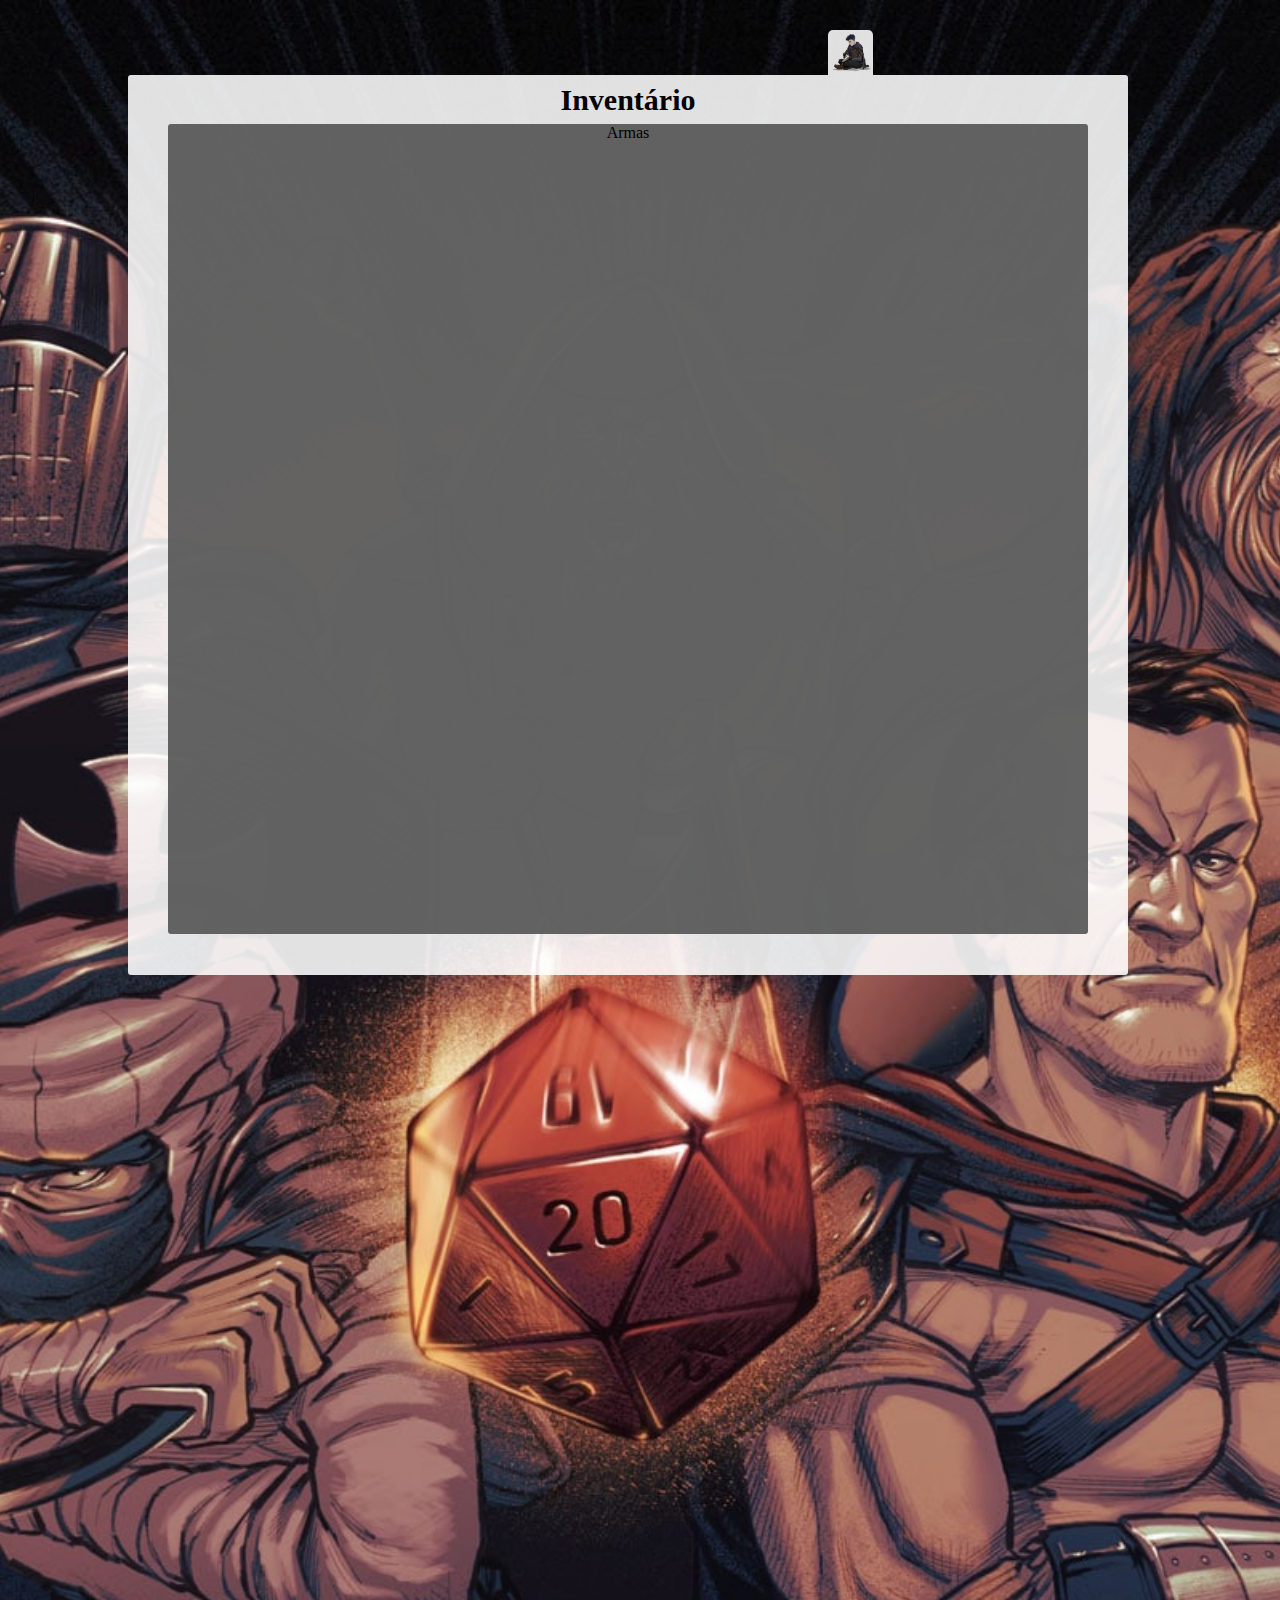
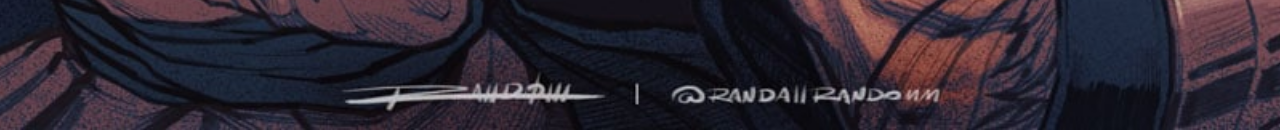
==== Paginas/Invetario.html @ 181f5b5b "Alterções dos caminhos de links que estavam quebrados, adicão de comentarios na página inventario, t" ====
<!DOCTYPE html>
<html> 
<head>
	<title>Invetario</title>
	<meta charset="utf-8">
	<meta name="viewport" content="width=device-width, initial-scale=1.0">
	
<style>
	body{
		margin: 0;
		padding: 0;
		background-image: url("../Assests/Fundo.jpg");
		background-repeat: no-repeat;
		background-size: cover;
		background-position: center center;
		
	}

/*	 */	
	#caixa{
		width: 1000px;
		height: 1700px;
		position: relative;
		left: 10%;
		margin-top: 30px;
	}

/*		Botão de voltar para Ficha*/
	#Voltar{
		width: 45px;
		height: 45px;
		background-color: white;
		opacity: 0.88;
		border-top-left-radius: 5px;
		border-top-right-radius: 5px;
		cursor: pointer;
		position: relative;
		left: 70%;
	}
	#fichaPerson{
		width:40px;
		height: 40px;
		display: block;
		margin: auto;
		position: relative;
		top: 2px;
	}
	#voltarFicha{
		display: none;
		color: rgba(255, 255, 255, 0.632);
		width: 178px;
		height: 26px;
		position: relative;
		left: 53px;
		top: -53px;
		font-size: 20px;
	}
	#Voltar:hover #voltarFicha{
		display: block;
	}



/*		Inventario 	*/
	#inventario{
		max-width: 1000px;
		min-width: 950px;
		height: 900px;
		background-color: rgb(255, 255, 255, 0.88) ;
		border-radius: 3px;
		text-align: center;
	}
	#inventario strong{
		font-size: 30px;
		position: relative;
		top: 8px;
		text-align: center;
	}

	
/*		Area do Inventario*/	
	#AreaInvt{
		width: 920px;
		height: 810px;
		background-color: rgb(83, 83, 83,0.90);
		border-radius: 3px;
		position: relative;
		left: 40px;
		top: 10px;
		margin-top: 5px;
	}
	.slots{
		width: 70px;
		height: 70px;
		background-color: rgb(255, 250, 250);
		border-radius: 4px;
		border: 0.90px solid black;
	}


	
</style>
	</head>

<body>

<div id="caixa">

	
	<div id="Voltar">
		<a href="../index.html" rel="ficha">
			<img src="../Assests/Jorge.jpg" alt="Personagem" id="fichaPerson">
		</a>
			<div id="voltarFicha">
				<h3>Voltar para Ficha</h3>
			</div>

	</div>
	
		<div id="inventario">
				<strong id="teste">Inventário</strong>
			<div id="AreaInvt">
				<span>Armas</span>
			</div>	

		</div>

	</div>
</body>
</html>
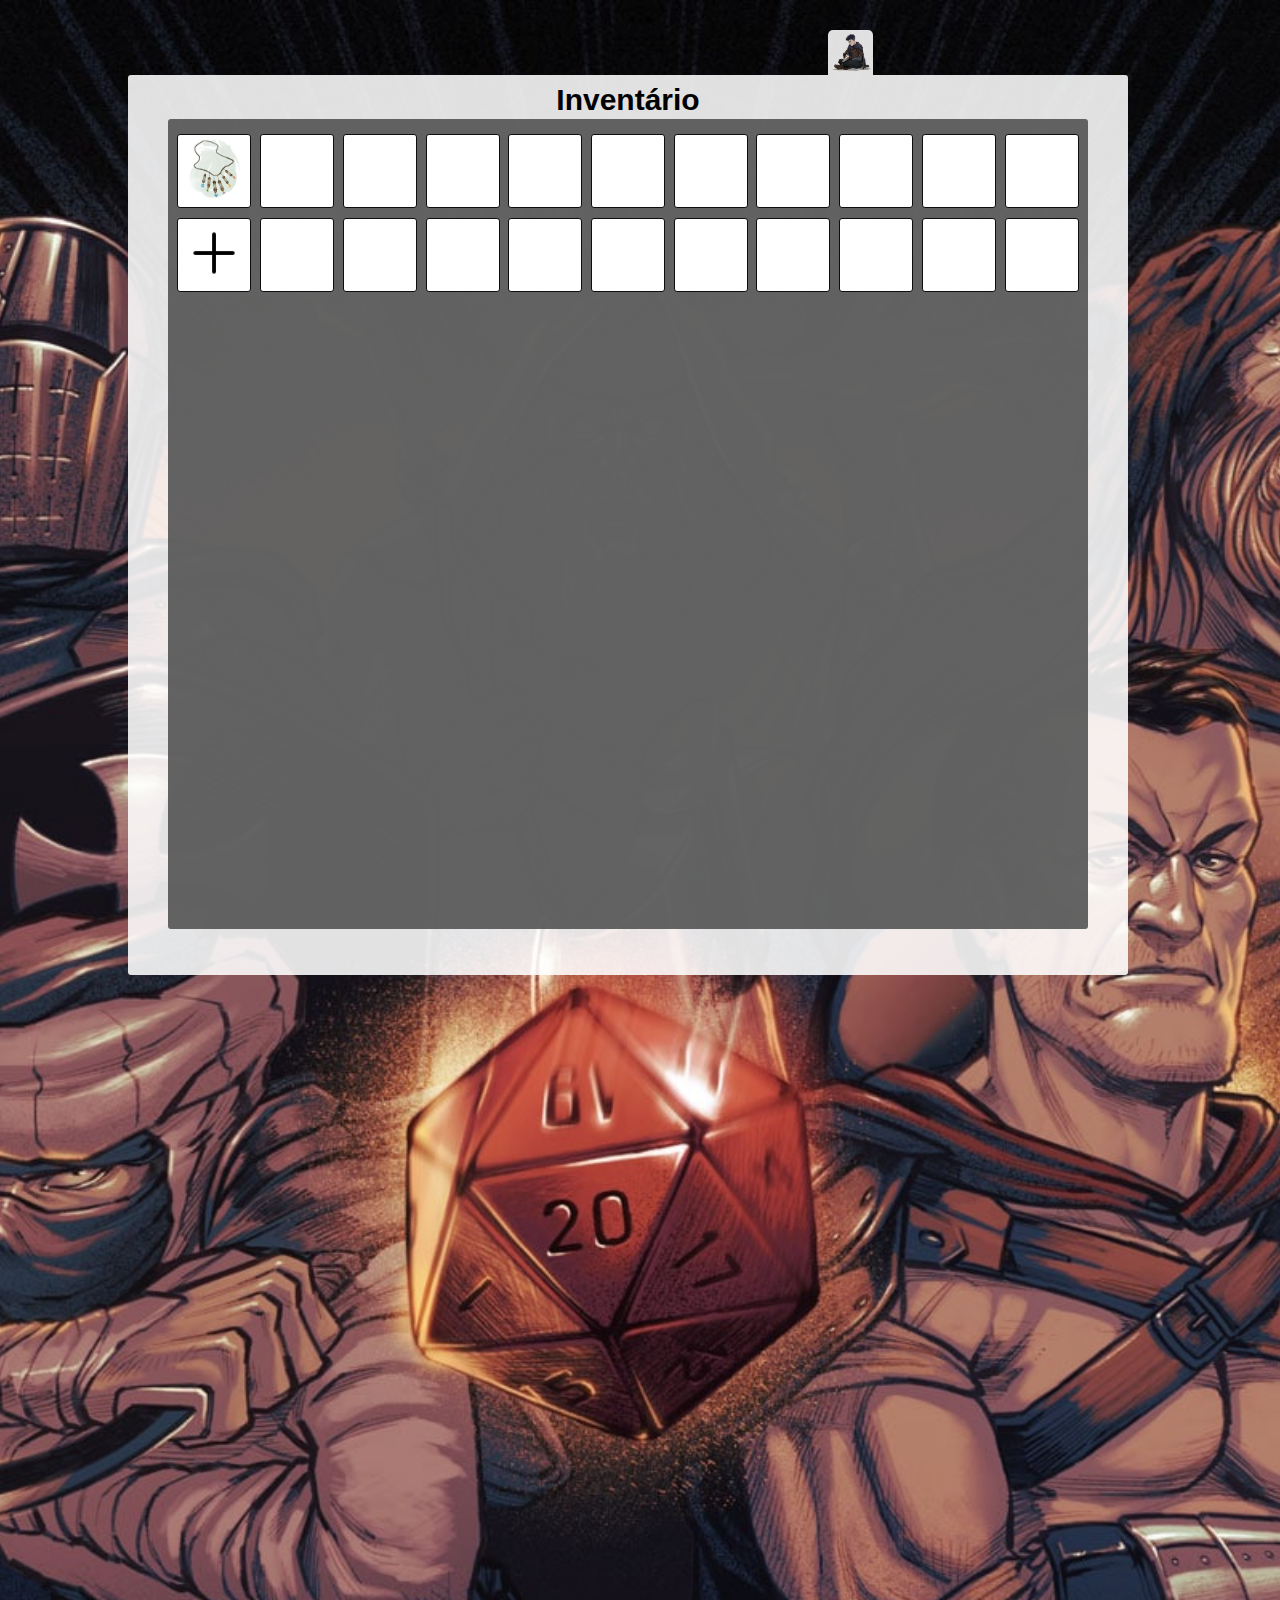
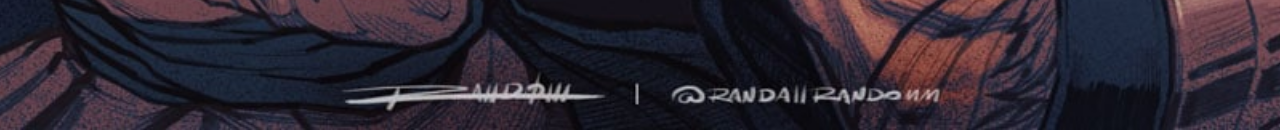
==== commit b24e9078: "Adicão dos arquivos de referênica para subistuição das imagens do personagem e de adição de itens no" ====
--- a/Paginas/Invetario.html
+++ b/Paginas/Invetario.html
@@ -6,6 +6,11 @@
 	<meta name="viewport" content="width=device-width, initial-scale=1.0">
 	
 <style>
+	*{
+		margin: 0;
+		padding: 0;
+		font-family: sans-serif;
+	}
 	body{
 		margin: 0;
 		padding: 0;
@@ -13,7 +18,6 @@
 		background-repeat: no-repeat;
 		background-size: cover;
 		background-position: center center;
-		
 	}
 
 /*	 */	
@@ -23,6 +27,7 @@
 		position: relative;
 		left: 10%;
 		margin-top: 30px;
+	
 	}
 
 /*		Botão de voltar para Ficha*/
@@ -37,7 +42,7 @@
 		position: relative;
 		left: 70%;
 	}
-	#fichaPerson{
+	#fichaPersonImg{
 		width:40px;
 		height: 40px;
 		display: block;
@@ -45,17 +50,17 @@
 		position: relative;
 		top: 2px;
 	}
-	#voltarFicha{
+	#voltarFichaTxt{
 		display: none;
 		color: rgba(255, 255, 255, 0.632);
-		width: 178px;
+		width: 200px;
 		height: 26px;
 		position: relative;
 		left: 53px;
-		top: -53px;
+		top: -30px;
 		font-size: 20px;
 	}
-	#Voltar:hover #voltarFicha{
+	#Voltar:hover #voltarFichaTxt{
 		display: block;
 	}
 
@@ -85,19 +90,76 @@
 		background-color: rgb(83, 83, 83,0.90);
 		border-radius: 3px;
 		position: relative;
+		top: 10px;
 		left: 40px;
+	}
+	#caixaInvt{
+		width: 100%;
+		max-width: 910px;
+		height: 800px;
+		/* background-color: rgba(114, 184, 114, 0.712); */
+		position: absolute;
+		top: 50%;
+		left: 50%;
+		transform: translate(-50%, -50%);
+	}
+	
+
+/* Campos que aparecerão clicar na imagem */
+	#colar:target{
+		display: block;
+	}
+	#add:target{
+		display: block;
+	}
+	.ApareceDiv{
+		display: none;
+		width:200px;
+		height: 200px;
+		background-color: rgb(199, 199, 199);
+		border-radius: 4px;
+		position: absolute;
 		top: 10px;
-		margin-top: 5px;
-	}
+		left: 80px;
+		font-size: 20px;
+		padding-bottom: 10px;
+	}
+	.descriçãoItem{
+		font-size: 18px;
+		text-align: justify;
+	}
+
+
+	.txtSair{
+		width: 100px;
+		text-decoration: none;
+		color: black;
+		float:inline-end;
+		font-size: 14px;	
+	}
+
+	
 	.slots{
 		width: 70px;
 		height: 70px;
-		background-color: rgb(255, 250, 250);
-		border-radius: 4px;
-		border: 0.90px solid black;
-	}
-
-
+		background-color: #fff;
+		border-radius: 3px;
+		border: 1px solid rgb(14, 13, 13);
+		margin-top: 10px;
+		padding: 1px;
+		display: flex;
+		justify-content: center;
+		align-items: center;
+	}
+	.slots img{
+		width: 60px;
+		height: 60px;
+		cursor: pointer;
+	}
+	.linhas{
+		display: flex;
+		justify-content: space-around;
+	}
 	
 </style>
 	</head>
@@ -109,20 +171,62 @@
 	
 	<div id="Voltar">
 		<a href="../index.html" rel="ficha">
-			<img src="../Assests/Jorge.jpg" alt="Personagem" id="fichaPerson">
+			<img src="../Assests/Jorge.jpg" alt="Personagem" id="fichaPersonImg">
 		</a>
-			<div id="voltarFicha">
+			<div id="voltarFichaTxt">
 				<h3>Voltar para Ficha</h3>
 			</div>
 
 	</div>
 	
-		<div id="inventario">
-				<strong id="teste">Inventário</strong>
-			<div id="AreaInvt">
-				<span>Armas</span>
-			</div>	
-
+	<div id="inventario">
+	  <strong>Inventário</strong>
+		<div id="AreaInvt">
+		 <div id="caixaInvt">
+			<div class="linhas">
+				<div class="slots">
+					<a href="#colar" ><img src="../Assests/Colar.jpeg" alt="colar"> </a>
+				 <div id="colar" class="ApareceDiv"> 
+						<h5>Colar de Kairos</h5>
+						<div>
+						  <span class="descriçãoItem">"6 mãos e 6 Atributos heheeh"</span>
+							<h5>Propriedades:</h5>
+						   <span>Recebe +1 em 6 Atributos a sua escolha e recebe 20 de Armadura Divina.</span>
+						</div>
+						<a href="#" class="txtSair">Fechar</a>
+				 </div>
+				</div>
+						
+				<div class="slots" id="slot1"></div>
+				<div class="slots" id="slot1"></div>
+				<div class="slots" id="slot1"></div>
+				<div class="slots" id="slot1"></div>
+				<div class="slots" id="slot1"></div>
+				<div class="slots" id="slot1"></div>
+				<div class="slots" id="slot1"></div>
+				<div class="slots" id="slot1"></div>
+				<div class="slots" id="slot1"></div>
+				<div class="slots" id="slot1"></div>
+			</div>
+			 <div class="linhas">
+				<div class="slots">
+					<a href="#add"><img src="../Assests/add.png" alt="adicionar"></a>
+					<div id="add"class="ApareceDiv">
+						<a href="#" class="txtSair">Fechar</a>
+					</div>
+				</div>
+				<div class="slots"><span></span></div>
+				<div class="slots"><span></span></div>
+				<div class="slots"><span></span></div>
+				<div class="slots"><span></span></div>
+				<div class="slots"><span></span></div>
+				<div class="slots"><span></span></div>
+				<div class="slots"><span></span></div>
+				<div class="slots"><span></span></div>
+				<div class="slots"><span></span></div>
+				<div class="slots"><span></span></div>
+			 </div>
+		 </div>			
 		</div>
 
 	</div>
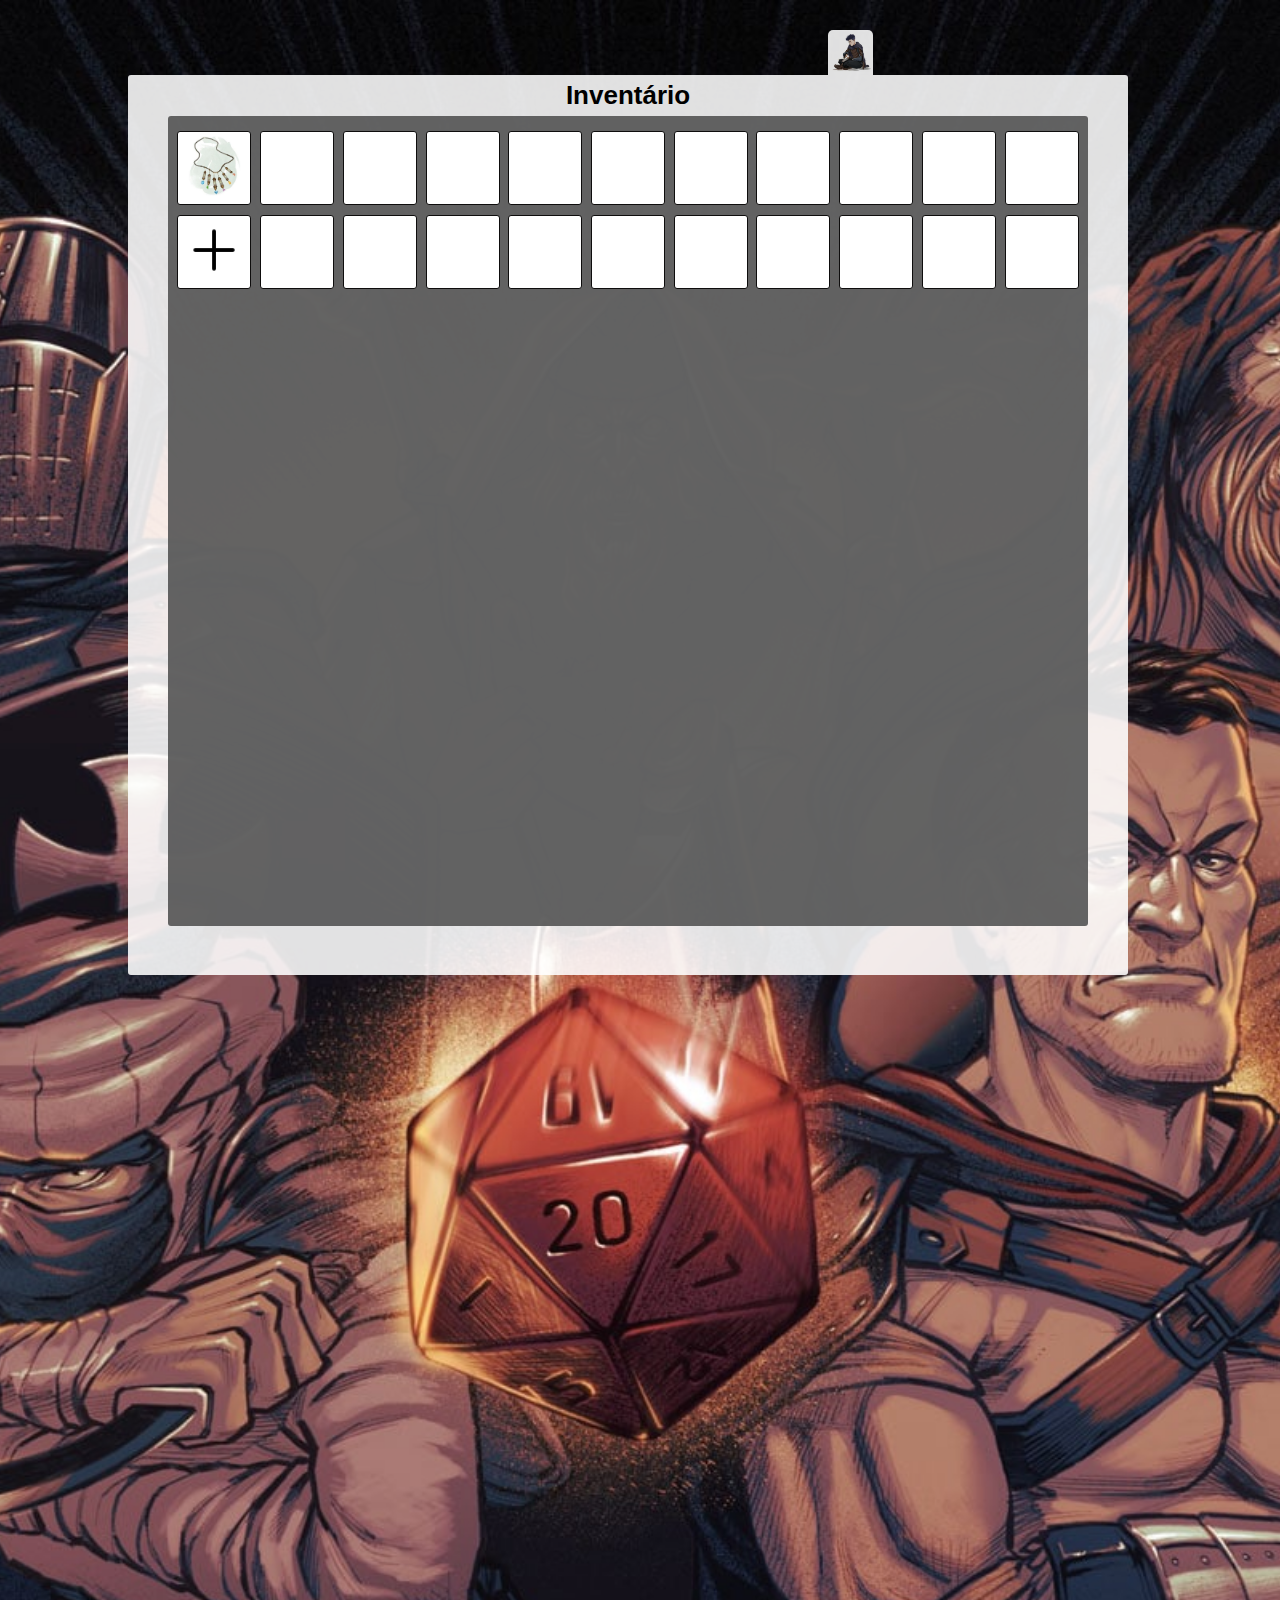
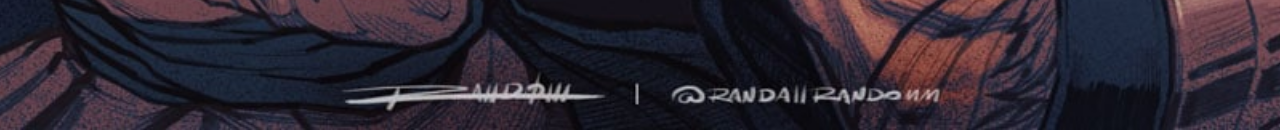
==== commit 6bb89880: "Finalizada a caixa que ira aparecer ao clicar nos itens, agora partir para parte de tentar adicionar" ====
--- a/Paginas/Invetario.html
+++ b/Paginas/Invetario.html
@@ -73,13 +73,11 @@
 		height: 900px;
 		background-color: rgb(255, 255, 255, 0.88) ;
 		border-radius: 3px;
-		text-align: center;
-	}
-	#inventario strong{
-		font-size: 30px;
-		position: relative;
-		top: 8px;
-		text-align: center;
+	}
+	.titulo{
+		font-size: 26px;
+		text-align: center;
+		padding-top: 5px;
 	}
 
 	
@@ -90,7 +88,7 @@
 		background-color: rgb(83, 83, 83,0.90);
 		border-radius: 3px;
 		position: relative;
-		top: 10px;
+		top: 5px;
 		left: 40px;
 	}
 	#caixaInvt{
@@ -102,40 +100,6 @@
 		top: 50%;
 		left: 50%;
 		transform: translate(-50%, -50%);
-	}
-	
-
-/* Campos que aparecerão clicar na imagem */
-	#colar:target{
-		display: block;
-	}
-	#add:target{
-		display: block;
-	}
-	.ApareceDiv{
-		display: none;
-		width:200px;
-		height: 200px;
-		background-color: rgb(199, 199, 199);
-		border-radius: 4px;
-		position: absolute;
-		top: 10px;
-		left: 80px;
-		font-size: 20px;
-		padding-bottom: 10px;
-	}
-	.descriçãoItem{
-		font-size: 18px;
-		text-align: justify;
-	}
-
-
-	.txtSair{
-		width: 100px;
-		text-decoration: none;
-		color: black;
-		float:inline-end;
-		font-size: 14px;	
 	}
 
 	
@@ -160,6 +124,62 @@
 		display: flex;
 		justify-content: space-around;
 	}
+
+
+	
+
+/* 	Campos que aparecerão clicar na imagem */
+	#colar:target{
+		display: block;
+	}
+	#add:target{
+		display: block;
+	}
+
+
+	.ApareceDiv{
+		display: none;
+		width:200px;
+		height: 190px;
+		background-color: rgba(199, 199, 199, 0.925);
+		border-radius: 4px;
+		position: absolute;
+		top: 10px;
+		left: 80px;
+		text-align: justify;
+	}
+	.ApareceDiv div{
+		width: 100%;
+		max-width: 180px;
+		max-height: 190px;
+		margin-top: 10px;
+		position: absolute;
+		top: 50%;
+		left: 50%;
+		transform: translate(-50%,-50%);
+	}
+	.nomeItem{
+		text-align: center;
+		font-size: 18px;
+		padding-bottom: 4px;
+		padding-top: 4px;
+	}
+	.propriedadesItem{
+		font-size: 16px;
+		text-align: center;
+		padding-bottom: 3px;
+	}
+	.txtSair{
+		text-decoration: none;
+		color: black;
+		float:inline-end;
+		font-size: 15px;	
+		display: block;
+		text-align: center;
+	}
+
+	
+
 	
 </style>
 	</head>
@@ -180,33 +200,35 @@
 	</div>
 	
 	<div id="inventario">
-	  <strong>Inventário</strong>
+	  <h4  class="titulo">Inventário</h4>
 		<div id="AreaInvt">
 		 <div id="caixaInvt">
 			<div class="linhas">
-				<div class="slots">
+				<div id="slot1"class="slots">
 					<a href="#colar" ><img src="../Assests/Colar.jpeg" alt="colar"> </a>
-				 <div id="colar" class="ApareceDiv"> 
-						<h5>Colar de Kairos</h5>
+				 <!--Div que ira aparecer ao clicar no item ou no slot vazio-->
+					<div id="colar" class="ApareceDiv"> 
+						<h5 class="nomeItem">Colar de Kairos</h5>
 						<div>
-						  <span class="descriçãoItem">"6 mãos e 6 Atributos heheeh"</span>
-							<h5>Propriedades:</h5>
-						   <span>Recebe +1 em 6 Atributos a sua escolha e recebe 20 de Armadura Divina.</span>
-						</div>
-						<a href="#" class="txtSair">Fechar</a>
-				 </div>
+						  <span> "6 mãos e 6 Atributos heheeh" </span>
+							<h5 class="propriedadesItem">Propriedades</h5>
+						    <span>Recebe +1 em 6 Atributos a sua escolha e recebe 20 de Armadura Divina.</span>
+							<a href="#" class="txtSair">Fechar</a>
+						</div>	
+					</div>
 				</div>
 						
-				<div class="slots" id="slot1"></div>
-				<div class="slots" id="slot1"></div>
-				<div class="slots" id="slot1"></div>
-				<div class="slots" id="slot1"></div>
-				<div class="slots" id="slot1"></div>
-				<div class="slots" id="slot1"></div>
-				<div class="slots" id="slot1"></div>
-				<div class="slots" id="slot1"></div>
-				<div class="slots" id="slot1"></div>
-				<div class="slots" id="slot1"></div>
+				<div class="slots" id="slot"></div>
+				<div class="slots" id="slot"></div>
+				<div class="slots" id="slot"></div>
+				<div class="slots" id="slot"></div>
+				<div class="slots" id="slot"></div>
+				<div class="slots" id="slot"></div>
+				<div class="slots" id="slot"></div>
+				<div class="slots" id="slot"></div>
+				<div class="slots" id="slot"></div>
+				<div class="slots" id="slot"></div>
+				
 			</div>
 			 <div class="linhas">
 				<div class="slots">
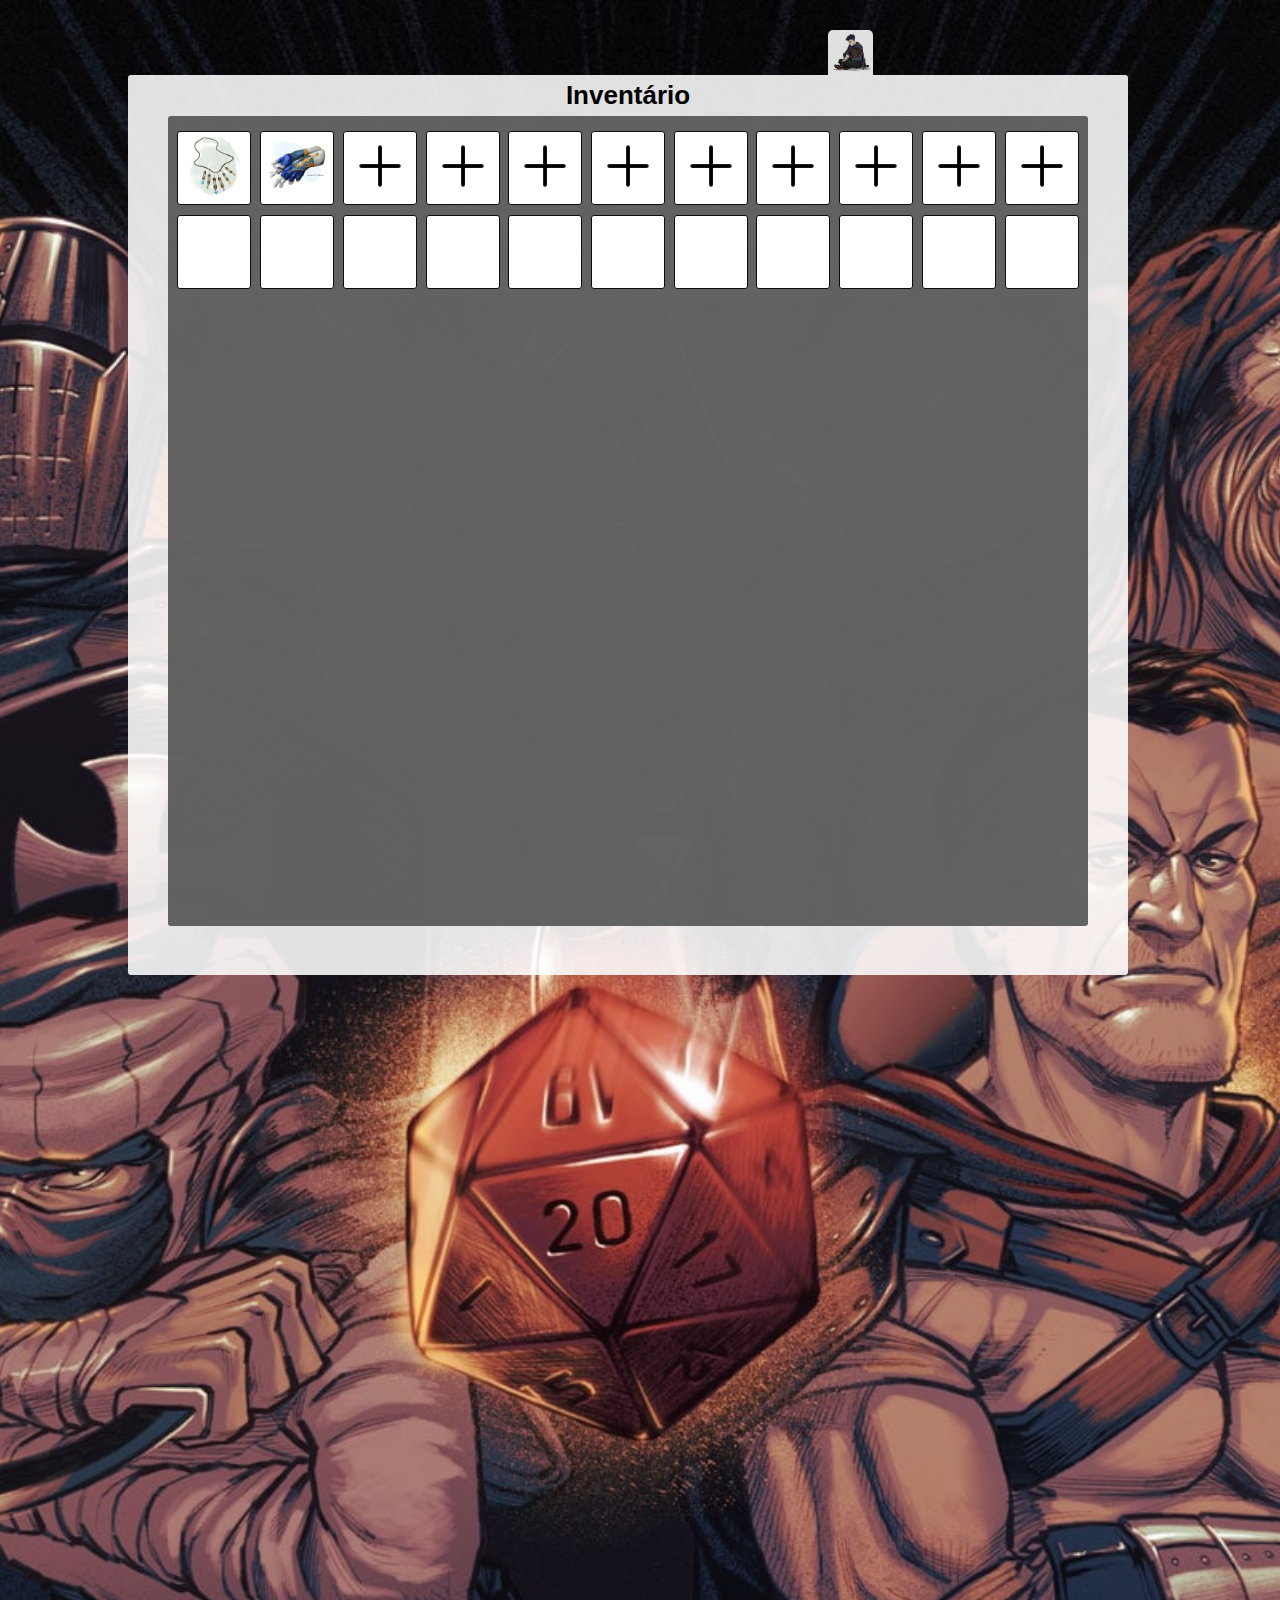
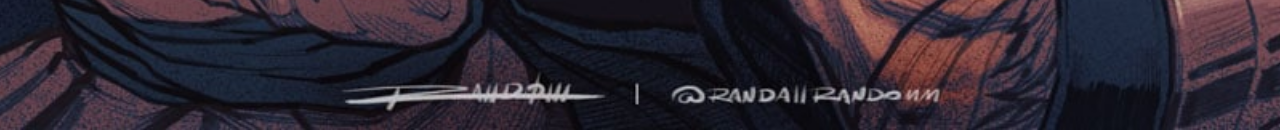
==== commit 09857a4a: "Troca de todo o código do invetario, pois estava com problema em alinhar o texto das div ocultas, Pa" ====
--- a/Paginas/Invetario.html
+++ b/Paginas/Invetario.html
@@ -95,30 +95,28 @@
 		width: 100%;
 		max-width: 910px;
 		height: 800px;
-		/* background-color: rgba(114, 184, 114, 0.712); */
 		position: absolute;
 		top: 50%;
 		left: 50%;
 		transform: translate(-50%, -50%);
 	}
 
-	
 	.slots{
 		width: 70px;
 		height: 70px;
+		margin-top: 10px;
+		padding: 1px;
 		background-color: #fff;
 		border-radius: 3px;
 		border: 1px solid rgb(14, 13, 13);
-		margin-top: 10px;
-		padding: 1px;
-		display: flex;
-		justify-content: center;
-		align-items: center;
 	}
 	.slots img{
 		width: 60px;
 		height: 60px;
 		cursor: pointer;
+		display: block;
+		margin: 0px auto;
+		margin-top: 3px;
 	}
 	.linhas{
 		display: flex;
@@ -132,55 +130,67 @@
 	#colar:target{
 		display: block;
 	}
+	#colar{
+		left: 80px;
+		height: 200px;
+	}	
 	#add:target{
 		display: block;
 	}
-
-
-	.ApareceDiv{
+	#luva:target{
+		display: block;
+	}
+	#luva{
+		left: 162px;
+		height: 300px;
+	}
+
+
+
+	.divOculta{
 		display: none;
-		width:200px;
-		height: 190px;
-		background-color: rgba(199, 199, 199, 0.925);
-		border-radius: 4px;
+	}
+
+	.estiloDaDivOculta{
 		position: absolute;
 		top: 10px;
-		left: 80px;
+	}
+	
+	.estiloDaDivOculta div{
+		width: 200px;
+		background-color:  rgba(204, 203, 203, 0.959);
+		border-radius: 4px;
+	}
+	.conteudo{
+		display: block;
+		text-align: center;
+		padding-bottom: 6px;
+	}
+	.descricao{
+		display: flex;
 		text-align: justify;
-	}
-	.ApareceDiv div{
-		width: 100%;
-		max-width: 180px;
-		max-height: 190px;
-		margin-top: 10px;
-		position: absolute;
-		top: 50%;
-		left: 50%;
-		transform: translate(-50%,-50%);
+		padding-left: 4px;
+		padding-right: 4px;
 	}
 	.nomeItem{
 		text-align: center;
 		font-size: 18px;
-		padding-bottom: 4px;
-		padding-top: 4px;
-	}
-	.propriedadesItem{
-		font-size: 16px;
+		padding-top: 3px;
+		padding-bottom: 3px;
+	}
+	.txtPropriedades{
 		text-align: center;
+		font-size: 14px;
 		padding-bottom: 3px;
 	}
-	.txtSair{
+	.linkFechar{
+		display: block;
+		text-align: center;
 		text-decoration: none;
-		color: black;
-		float:inline-end;
-		font-size: 15px;	
-		display: block;
-		text-align: center;
-	}
-
-	
-
-	
+		padding: 10px;
+	}
+
+
 </style>
 	</head>
 
@@ -199,44 +209,210 @@
 
 	</div>
 	
-	<div id="inventario">
-	  <h4  class="titulo">Inventário</h4>
-		<div id="AreaInvt">
-		 <div id="caixaInvt">
+<div id="inventario">
+	<h4  class="titulo">Inventário</h4>
+	<div id="AreaInvt">
+		<div id="caixaInvt">
 			<div class="linhas">
 				<div id="slot1"class="slots">
-					<a href="#colar" ><img src="../Assests/Colar.jpeg" alt="colar"> </a>
-				 <!--Div que ira aparecer ao clicar no item ou no slot vazio-->
-					<div id="colar" class="ApareceDiv"> 
+				  <a href="#colar" >
+					<img src="../Assests/Colar.jpeg" alt="colar">
+				  </a>
+				  <div id="colar" class="divOculta estiloDaDivOculta">
+					<div class="camposOcultos">	
 						<h5 class="nomeItem">Colar de Kairos</h5>
-						<div>
-						  <span> "6 mãos e 6 Atributos heheeh" </span>
-							<h5 class="propriedadesItem">Propriedades</h5>
-						    <span>Recebe +1 em 6 Atributos a sua escolha e recebe 20 de Armadura Divina.</span>
-							<a href="#" class="txtSair">Fechar</a>
-						</div>	
-					</div>
-				</div>
-						
-				<div class="slots" id="slot"></div>
-				<div class="slots" id="slot"></div>
-				<div class="slots" id="slot"></div>
-				<div class="slots" id="slot"></div>
-				<div class="slots" id="slot"></div>
-				<div class="slots" id="slot"></div>
-				<div class="slots" id="slot"></div>
-				<div class="slots" id="slot"></div>
-				<div class="slots" id="slot"></div>
-				<div class="slots" id="slot"></div>
+	
+						<span class="conteudo">"6 mãos e 6 Atributos heheeh"</span>
+							<h6 class="txtPropriedades">Propriedades</h6>
+						<span class="descricao">Recebe +1 em 6 Atributos a sua escolha e recebe 20 de Armadura Divina.</span>
+						
+						<a href="#" class="linkFechar">Fechar</a>
+					</div>
+				  </div>
+				</div>
+
+				<div id="slot"class="slots">
+					<a href="#luva" >
+					  <img src="../Assests/luva.jpeg" alt="luva">
+					</a>
+					<div id="luva" class="divOculta estiloDaDivOculta">
+					  <div class="camposOcultos">	
+						  <h5 class="nomeItem">Luvas do céu</h5>
+	  
+						  <span class="conteudo">"Se torne imortal"</span>
+							  <h6 class="txtPropriedades">Propriedades</h6>
+						  <span class="descricao">Quando estiver com as luvas equipadas, suas armas causa +2d de dano do
+						  mesmo tipo e para cada acerto você se cura em 3d8.
+						  </span>
+						  	<a href="#" class="linkFechar">Fechar</a>
+					  </div>
+					</div>
+				</div>
+				
+				  <div id="slot"class="slots">
+				  <a href="#add" >
+					<img src="../Assests/add.png" alt="adicionar">
+				  </a>
+				  <div id="add" class="divOculta estiloDaDivOculta">
+					<div class="camposOcultos">	
+						<h5 class="nomeItem">Adicionar Item</h5>
+	
+						<span class="conteudo">""</span>
+							<h6 class="txtPropriedades">Propriedades</h6>
+						<span class="descricao">Recebe +1 em 6 Atributos a sua escolha e recebe 20 de Armadura Divina.</span>
+						
+						<a href="#" class="linkFechar">Fechar</a>
+					</div>
+				  </div>
+
+				</div>
+				<div id="slot"class="slots">
+				  <a href="#add" >
+					<img src="../Assests/add.png" alt="adicionar">
+				  </a>
+				  <div id="add" class="divOculta estiloDaDivOculta">
+					<div class="camposOcultos">	
+						<h5 class="nomeItem">Adicionar Item</h5>
+	
+						<span class="conteudo">"6 mãos e 6 Atributos heheeh"</span>
+							<h6 class="txtPropriedades">Propriedades</h6>
+						<span class="descricao">Recebe +1 em 6 Atributos a sua escolha e recebe 20 de Armadura Divina.</span>
+						
+						<a href="#" class="linkFechar">Fechar</a>
+					</div>
+				  </div>
+
+				</div>
+				<div id="slot"class="slots">
+				  <a href="#add" >
+					<img src="../Assests/add.png" alt="adicionar">
+				  </a>
+				  <div id="add" class="divOculta estiloDaDivOculta">
+					<div class="camposOcultos">	
+						<h5 class="nomeItem">Adicionar Item</h5>
+	
+						<span class="conteudo">"6 mãos e 6 Atributos heheeh"</span>
+							<h6 class="txtPropriedades">Propriedades</h6>
+						<span class="descricao">Recebe +1 em 6 Atributos a sua escolha e recebe 20 de Armadura Divina.</span>
+						
+						<a href="#" class="linkFechar">Fechar</a>
+					</div>
+				  </div>
+
+				</div>
+
+				<div id="slot"class="slots">
+				  <a href="#add" >
+					<img src="../Assests/add.png" alt="adicionar">
+				  </a>
+				  <div id="add" class="divOculta estiloDaDivOculta">
+					<div class="camposOcultos">	
+						<h5 class="nomeItem">Adicionar Item</h5>
+	
+						<span class="conteudo">"6 mãos e 6 Atributos heheeh"</span>
+							<h6 class="txtPropriedades">Propriedades</h6>
+						<span class="descricao">Recebe +1 em 6 Atributos a sua escolha e recebe 20 de Armadura Divina.</span>
+						
+						<a href="#" class="linkFechar">Fechar</a>
+					</div>
+				  </div>
+
+				</div>
+				<div id="slot"class="slots">
+				  <a href="#add" >
+					<img src="../Assests/add.png" alt="adicionar">
+				  </a>
+				  <div id="add" class="divOculta estiloDaDivOculta">
+					<div class="camposOcultos">	
+						<h5 class="nomeItem">Adicionar Item</h5>
+	
+						<span class="conteudo">"6 mãos e 6 Atributos heheeh"</span>
+							<h6 class="txtPropriedades">Propriedades</h6>
+						<span class="descricao">Recebe +1 em 6 Atributos a sua escolha e recebe 20 de Armadura Divina.</span>
+						
+						<a href="#" class="linkFechar">Fechar</a>
+					</div>
+				  </div>
+
+				</div>
+				<div id="slot"class="slots">
+				  <a href="#add" >
+					<img src="../Assests/add.png" alt="adicionar">
+				  </a>
+				  <div id="add" class="divOculta estiloDaDivOculta">
+					<div class="camposOcultos">	
+						<h5 class="nomeItem">Adicionar Item</h5>
+	
+						<span class="conteudo">"6 mãos e 6 Atributos heheeh"</span>
+							<h6 class="txtPropriedades">Propriedades</h6>
+						<span class="descricao">Recebe +1 em 6 Atributos a sua escolha e recebe 20 de Armadura Divina.</span>
+						
+						<a href="#" class="linkFechar">Fechar</a>
+					</div>
+				  </div>
+
+				</div>
+				<div id="slot"class="slots">
+				  <a href="#add" >
+					<img src="../Assests/add.png" alt="adicionar">
+				  </a>
+				  <div id="add" class="divOculta estiloDaDivOculta">
+					<div class="camposOcultos">	
+						<h5 class="nomeItem">Adicionar Item</h5>
+	
+						<span class="conteudo">"6 mãos e 6 Atributos heheeh"</span>
+							<h6 class="txtPropriedades">Propriedades</h6>
+						<span class="descricao">Recebe +1 em 6 Atributos a sua escolha e recebe 20 de Armadura Divina.</span>
+						
+						<a href="#" class="linkFechar">Fechar</a>
+					</div>
+				  </div>
+
+				</div>
+				<div id="slot"class="slots">
+				  <a href="#add" >
+					<img src="../Assests/add.png" alt="adicionar">
+				  </a>
+				  <div id="add" class="divOculta estiloDaDivOculta">
+					<div class="camposOcultos">	
+						<h5 class="nomeItem">Adicionar Item</h5>
+	
+						<span class="conteudo">"6 mãos e 6 Atributos heheeh"</span>
+							<h6 class="txtPropriedades">Propriedades</h6>
+						<span class="descricao">Recebe +1 em 6 Atributos a sua escolha e recebe 20 de Armadura Divina.</span>
+						
+						<a href="#" class="linkFechar">Fechar</a>
+					</div>
+				  </div>
+
+				</div>
+				<div id="slot"class="slots">
+				  <a href="#add" >
+					<img src="../Assests/add.png" alt="adicionar">
+				  </a>
+				  <div id="add" class="divOculta estiloDaDivOculta">
+					<div class="camposOcultos">	
+						<h5 class="nomeItem">Adicionar Item</h5>
+	
+						<span class="conteudo">"6 mãos e 6 Atributos heheeh"</span>
+							<h6 class="txtPropriedades">Propriedades</h6>
+						<span class="descricao">Recebe +1 em 6 Atributos a sua escolha e recebe 20 de Armadura Divina.</span>
+						
+						<a href="#" class="linkFechar">Fechar</a>
+					</div>
+				  </div>
+
+				</div>
+				
+					
+				
+			
 				
 			</div>
+
 			 <div class="linhas">
-				<div class="slots">
-					<a href="#add"><img src="../Assests/add.png" alt="adicionar"></a>
-					<div id="add"class="ApareceDiv">
-						<a href="#" class="txtSair">Fechar</a>
-					</div>
-				</div>
+				
+				<div class="slots"><span></span></div>
 				<div class="slots"><span></span></div>
 				<div class="slots"><span></span></div>
 				<div class="slots"><span></span></div>
@@ -248,9 +424,9 @@
 				<div class="slots"><span></span></div>
 				<div class="slots"><span></span></div>
 			 </div>
-		 </div>			
-		</div>
-
+		</div>			
 	</div>
+
+</div>
 </body>
 </html>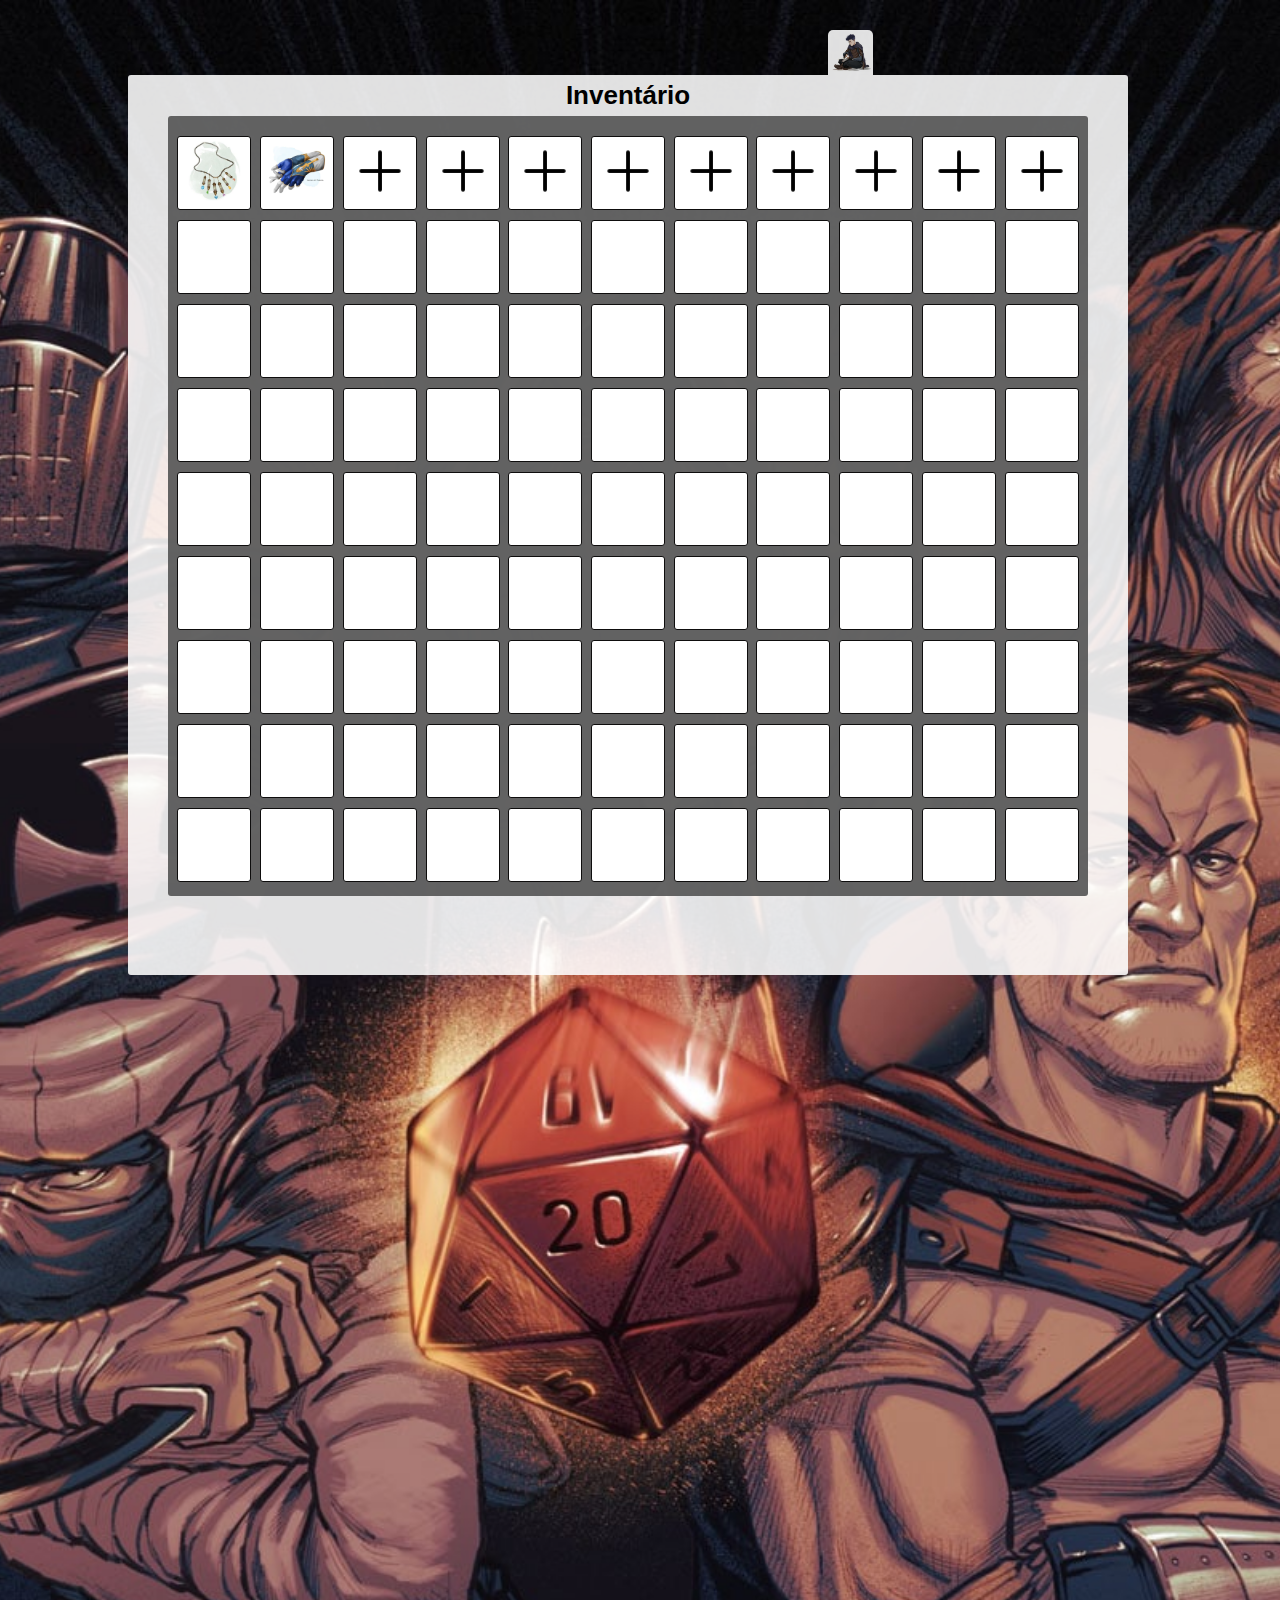
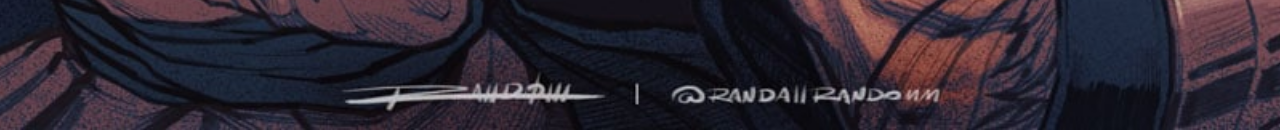
==== commit 3bccff4b: "Inventario concluido, possição de onde ficara as div ocultas colocado, fazer a apenas a lógica por t" ====
--- a/Paginas/Invetario.html
+++ b/Paginas/Invetario.html
@@ -84,7 +84,7 @@
 /*		Area do Inventario*/	
 	#AreaInvt{
 		width: 920px;
-		height: 810px;
+		height: 780px;
 		background-color: rgb(83, 83, 83,0.90);
 		border-radius: 3px;
 		position: relative;
@@ -94,7 +94,7 @@
 	#caixaInvt{
 		width: 100%;
 		max-width: 910px;
-		height: 800px;
+		height: 760px;
 		position: absolute;
 		top: 50%;
 		left: 50%;
@@ -127,23 +127,84 @@
 	
 
 /* 	Campos que aparecerão clicar na imagem */
-	#colar:target{
-		display: block;
-	}
-	#colar{
+	#slot1:target{
+		display: block;
+	}
+	#slot1{
 		left: 80px;
 		height: 200px;
 	}	
-	#add:target{
-		display: block;
-	}
-	#luva:target{
-		display: block;
-	}
-	#luva{
+	#slot2:target{
+		display: block;
+	}
+	#slot2{
 		left: 162px;
 		height: 300px;
 	}
+	#slot3:target{
+		display: block;
+	}
+	#slot3{
+		left:246px;
+		height: 200px;
+	}
+	#slot4:target{
+		display: block;
+	}
+	#slot4{
+		left:330px;
+		height: 200px;
+	}
+	#slot5:target{
+		display: block;
+	}
+	#slot5{
+		left:412px;
+		height: 200px;
+	}
+	#slot6:target{
+		display: block;
+	}
+	#slot6{
+		left:495px;
+		height: 200px;
+	}
+	#slot7:target{
+		display: block;
+	}
+	#slot7{
+		left:578px;
+		height: 200px;
+	}
+	#slot8:target{
+		display: block;
+	}
+	#slot8{
+		left:661px;
+		height: 200px;
+	}
+	#slot9:target{
+		display: block;
+	}
+	#slot9{
+		left:743px;
+		height: 200px;
+	}
+	#slot10:target{
+		display: block;
+	}
+	#slot10{
+		left:826px;
+		height: 200px;
+	}
+	#slot11:target{
+		display: block;
+	}
+	#slot11{
+		left:910px;
+		height: 200px;
+	}
+
 
 
 
@@ -214,11 +275,11 @@
 	<div id="AreaInvt">
 		<div id="caixaInvt">
 			<div class="linhas">
-				<div id="slot1"class="slots">
-				  <a href="#colar" >
+				<div class="slots">
+				  <a href="#slot1" >
 					<img src="../Assests/Colar.jpeg" alt="colar">
 				  </a>
-				  <div id="colar" class="divOculta estiloDaDivOculta">
+				  <div id="slot1" class="divOculta estiloDaDivOculta">
 					<div class="camposOcultos">	
 						<h5 class="nomeItem">Colar de Kairos</h5>
 	
@@ -231,11 +292,11 @@
 				  </div>
 				</div>
 
-				<div id="slot"class="slots">
-					<a href="#luva" >
+				<div class="slots">
+					<a href="#slot2" >
 					  <img src="../Assests/luva.jpeg" alt="luva">
 					</a>
-					<div id="luva" class="divOculta estiloDaDivOculta">
+					<div id="slot2" class="divOculta estiloDaDivOculta">
 					  <div class="camposOcultos">	
 						  <h5 class="nomeItem">Luvas do céu</h5>
 	  
@@ -249,11 +310,11 @@
 					</div>
 				</div>
 				
-				  <div id="slot"class="slots">
-				  <a href="#add" >
-					<img src="../Assests/add.png" alt="adicionar">
-				  </a>
-				  <div id="add" class="divOculta estiloDaDivOculta">
+				  <div class="slots">
+				  <a href="#slot3" >
+					<img src="../Assests/add.png" alt="adicionar">
+				  </a>
+				  <div id="slot3" class="divOculta estiloDaDivOculta">
 					<div class="camposOcultos">	
 						<h5 class="nomeItem">Adicionar Item</h5>
 	
@@ -266,131 +327,131 @@
 				  </div>
 
 				</div>
-				<div id="slot"class="slots">
-				  <a href="#add" >
-					<img src="../Assests/add.png" alt="adicionar">
-				  </a>
-				  <div id="add" class="divOculta estiloDaDivOculta">
-					<div class="camposOcultos">	
-						<h5 class="nomeItem">Adicionar Item</h5>
-	
-						<span class="conteudo">"6 mãos e 6 Atributos heheeh"</span>
-							<h6 class="txtPropriedades">Propriedades</h6>
-						<span class="descricao">Recebe +1 em 6 Atributos a sua escolha e recebe 20 de Armadura Divina.</span>
-						
-						<a href="#" class="linkFechar">Fechar</a>
-					</div>
-				  </div>
-
-				</div>
-				<div id="slot"class="slots">
-				  <a href="#add" >
-					<img src="../Assests/add.png" alt="adicionar">
-				  </a>
-				  <div id="add" class="divOculta estiloDaDivOculta">
-					<div class="camposOcultos">	
-						<h5 class="nomeItem">Adicionar Item</h5>
-	
-						<span class="conteudo">"6 mãos e 6 Atributos heheeh"</span>
-							<h6 class="txtPropriedades">Propriedades</h6>
-						<span class="descricao">Recebe +1 em 6 Atributos a sua escolha e recebe 20 de Armadura Divina.</span>
-						
-						<a href="#" class="linkFechar">Fechar</a>
-					</div>
-				  </div>
-
-				</div>
-
-				<div id="slot"class="slots">
-				  <a href="#add" >
-					<img src="../Assests/add.png" alt="adicionar">
-				  </a>
-				  <div id="add" class="divOculta estiloDaDivOculta">
-					<div class="camposOcultos">	
-						<h5 class="nomeItem">Adicionar Item</h5>
-	
-						<span class="conteudo">"6 mãos e 6 Atributos heheeh"</span>
-							<h6 class="txtPropriedades">Propriedades</h6>
-						<span class="descricao">Recebe +1 em 6 Atributos a sua escolha e recebe 20 de Armadura Divina.</span>
-						
-						<a href="#" class="linkFechar">Fechar</a>
-					</div>
-				  </div>
-
-				</div>
-				<div id="slot"class="slots">
-				  <a href="#add" >
-					<img src="../Assests/add.png" alt="adicionar">
-				  </a>
-				  <div id="add" class="divOculta estiloDaDivOculta">
-					<div class="camposOcultos">	
-						<h5 class="nomeItem">Adicionar Item</h5>
-	
-						<span class="conteudo">"6 mãos e 6 Atributos heheeh"</span>
-							<h6 class="txtPropriedades">Propriedades</h6>
-						<span class="descricao">Recebe +1 em 6 Atributos a sua escolha e recebe 20 de Armadura Divina.</span>
-						
-						<a href="#" class="linkFechar">Fechar</a>
-					</div>
-				  </div>
-
-				</div>
-				<div id="slot"class="slots">
-				  <a href="#add" >
-					<img src="../Assests/add.png" alt="adicionar">
-				  </a>
-				  <div id="add" class="divOculta estiloDaDivOculta">
-					<div class="camposOcultos">	
-						<h5 class="nomeItem">Adicionar Item</h5>
-	
-						<span class="conteudo">"6 mãos e 6 Atributos heheeh"</span>
-							<h6 class="txtPropriedades">Propriedades</h6>
-						<span class="descricao">Recebe +1 em 6 Atributos a sua escolha e recebe 20 de Armadura Divina.</span>
-						
-						<a href="#" class="linkFechar">Fechar</a>
-					</div>
-				  </div>
-
-				</div>
-				<div id="slot"class="slots">
-				  <a href="#add" >
-					<img src="../Assests/add.png" alt="adicionar">
-				  </a>
-				  <div id="add" class="divOculta estiloDaDivOculta">
-					<div class="camposOcultos">	
-						<h5 class="nomeItem">Adicionar Item</h5>
-	
-						<span class="conteudo">"6 mãos e 6 Atributos heheeh"</span>
-							<h6 class="txtPropriedades">Propriedades</h6>
-						<span class="descricao">Recebe +1 em 6 Atributos a sua escolha e recebe 20 de Armadura Divina.</span>
-						
-						<a href="#" class="linkFechar">Fechar</a>
-					</div>
-				  </div>
-
-				</div>
-				<div id="slot"class="slots">
-				  <a href="#add" >
-					<img src="../Assests/add.png" alt="adicionar">
-				  </a>
-				  <div id="add" class="divOculta estiloDaDivOculta">
-					<div class="camposOcultos">	
-						<h5 class="nomeItem">Adicionar Item</h5>
-	
-						<span class="conteudo">"6 mãos e 6 Atributos heheeh"</span>
-							<h6 class="txtPropriedades">Propriedades</h6>
-						<span class="descricao">Recebe +1 em 6 Atributos a sua escolha e recebe 20 de Armadura Divina.</span>
-						
-						<a href="#" class="linkFechar">Fechar</a>
-					</div>
-				  </div>
-
-				</div>
-				<div id="slot"class="slots">
-				  <a href="#add" >
-					<img src="../Assests/add.png" alt="adicionar">
-				  </a>
-				  <div id="add" class="divOculta estiloDaDivOculta">
+				<div class="slots">
+				  <a href="#slot4" >
+					<img src="../Assests/add.png" alt="adicionar">
+				  </a>
+				  <div id="slot4" class="divOculta estiloDaDivOculta">
+					<div class="camposOcultos">	
+						<h5 class="nomeItem">Adicionar Item</h5>
+	
+						<span class="conteudo">"6 mãos e 6 Atributos heheeh"</span>
+							<h6 class="txtPropriedades">Propriedades</h6>
+						<span class="descricao">Recebe +1 em 6 Atributos a sua escolha e recebe 20 de Armadura Divina.</span>
+						
+						<a href="#" class="linkFechar">Fechar</a>
+					</div>
+				  </div>
+
+				</div>
+				<div class="slots">
+				  <a href="#slot5" >
+					<img src="../Assests/add.png" alt="adicionar">
+				  </a>
+				  <div id="slot5" class="divOculta estiloDaDivOculta">
+					<div class="camposOcultos">	
+						<h5 class="nomeItem">Adicionar Item</h5>
+	
+						<span class="conteudo">"6 mãos e 6 Atributos heheeh"</span>
+							<h6 class="txtPropriedades">Propriedades</h6>
+						<span class="descricao">Recebe +1 em 6 Atributos a sua escolha e recebe 20 de Armadura Divina.</span>
+						
+						<a href="#" class="linkFechar">Fechar</a>
+					</div>
+				  </div>
+
+				</div>
+
+				<div class="slots">
+				  <a href="#slot6" >
+					<img src="../Assests/add.png" alt="adicionar">
+				  </a>
+				  <div id="slot6" class="divOculta estiloDaDivOculta">
+					<div class="camposOcultos">	
+						<h5 class="nomeItem">Adicionar Item</h5>
+	
+						<span class="conteudo">"6 mãos e 6 Atributos heheeh"</span>
+							<h6 class="txtPropriedades">Propriedades</h6>
+						<span class="descricao">Recebe +1 em 6 Atributos a sua escolha e recebe 20 de Armadura Divina.</span>
+						
+						<a href="#" class="linkFechar">Fechar</a>
+					</div>
+				  </div>
+
+				</div>
+				<div class="slots">
+				  <a href="#slot7" >
+					<img src="../Assests/add.png" alt="adicionar">
+				  </a>
+				  <div id="slot7" class="divOculta estiloDaDivOculta">
+					<div class="camposOcultos">	
+						<h5 class="nomeItem">Adicionar Item</h5>
+	
+						<span class="conteudo">"6 mãos e 6 Atributos heheeh"</span>
+							<h6 class="txtPropriedades">Propriedades</h6>
+						<span class="descricao">Recebe +1 em 6 Atributos a sua escolha e recebe 20 de Armadura Divina.</span>
+						
+						<a href="#" class="linkFechar">Fechar</a>
+					</div>
+				  </div>
+
+				</div>
+				<div class="slots">
+				  <a href="#slot8" >
+					<img src="../Assests/add.png" alt="adicionar">
+				  </a>
+				  <div id="slot8" class="divOculta estiloDaDivOculta">
+					<div class="camposOcultos">	
+						<h5 class="nomeItem">Adicionar Item</h5>
+	
+						<span class="conteudo">"6 mãos e 6 Atributos heheeh"</span>
+							<h6 class="txtPropriedades">Propriedades</h6>
+						<span class="descricao">Recebe +1 em 6 Atributos a sua escolha e recebe 20 de Armadura Divina.</span>
+						
+						<a href="#" class="linkFechar">Fechar</a>
+					</div>
+				  </div>
+
+				</div>
+				<div class="slots">
+				  <a href="#slot9" >
+					<img src="../Assests/add.png" alt="adicionar">
+				  </a>
+				  <div id="slot9" class="divOculta estiloDaDivOculta">
+					<div class="camposOcultos">	
+						<h5 class="nomeItem">Adicionar Item</h5>
+	
+						<span class="conteudo">"6 mãos e 6 Atributos heheeh"</span>
+							<h6 class="txtPropriedades">Propriedades</h6>
+						<span class="descricao">Recebe +1 em 6 Atributos a sua escolha e recebe 20 de Armadura Divina.</span>
+						
+						<a href="#" class="linkFechar">Fechar</a>
+					</div>
+				  </div>
+
+				</div>
+				<div class="slots">
+				  <a href="#slot10" >
+					<img src="../Assests/add.png" alt="adicionar">
+				  </a>
+				  <div id="slot10" class="divOculta estiloDaDivOculta">
+					<div class="camposOcultos">	
+						<h5 class="nomeItem">Adicionar Item</h5>
+	
+						<span class="conteudo">"6 mãos e 6 Atributos heheeh"</span>
+							<h6 class="txtPropriedades">Propriedades</h6>
+						<span class="descricao">Recebe +1 em 6 Atributos a sua escolha e recebe 20 de Armadura Divina.</span>
+						
+						<a href="#" class="linkFechar">Fechar</a>
+					</div>
+				  </div>
+
+				</div>
+				<div class="slots">
+				  <a href="#slot11" >
+					<img src="../Assests/add.png" alt="adicionar">
+				  </a>
+				  <div id="slot11" class="divOculta estiloDaDivOculta">
 					<div class="camposOcultos">	
 						<h5 class="nomeItem">Adicionar Item</h5>
 	
@@ -410,6 +471,104 @@
 				
 			</div>
 
+			 <div class="linhas">
+				
+				<div class="slots"><span></span></div>
+				<div class="slots"><span></span></div>
+				<div class="slots"><span></span></div>
+				<div class="slots"><span></span></div>
+				<div class="slots"><span></span></div>
+				<div class="slots"><span></span></div>
+				<div class="slots"><span></span></div>
+				<div class="slots"><span></span></div>
+				<div class="slots"><span></span></div>
+				<div class="slots"><span></span></div>
+				<div class="slots"><span></span></div>
+			 </div>
+			 <div class="linhas">
+				
+				<div class="slots"><span></span></div>
+				<div class="slots"><span></span></div>
+				<div class="slots"><span></span></div>
+				<div class="slots"><span></span></div>
+				<div class="slots"><span></span></div>
+				<div class="slots"><span></span></div>
+				<div class="slots"><span></span></div>
+				<div class="slots"><span></span></div>
+				<div class="slots"><span></span></div>
+				<div class="slots"><span></span></div>
+				<div class="slots"><span></span></div>
+			 </div>
+			 <div class="linhas">
+				
+				<div class="slots"><span></span></div>
+				<div class="slots"><span></span></div>
+				<div class="slots"><span></span></div>
+				<div class="slots"><span></span></div>
+				<div class="slots"><span></span></div>
+				<div class="slots"><span></span></div>
+				<div class="slots"><span></span></div>
+				<div class="slots"><span></span></div>
+				<div class="slots"><span></span></div>
+				<div class="slots"><span></span></div>
+				<div class="slots"><span></span></div>
+			 </div>
+			 <div class="linhas">
+				
+				<div class="slots"><span></span></div>
+				<div class="slots"><span></span></div>
+				<div class="slots"><span></span></div>
+				<div class="slots"><span></span></div>
+				<div class="slots"><span></span></div>
+				<div class="slots"><span></span></div>
+				<div class="slots"><span></span></div>
+				<div class="slots"><span></span></div>
+				<div class="slots"><span></span></div>
+				<div class="slots"><span></span></div>
+				<div class="slots"><span></span></div>
+			 </div>
+			 <div class="linhas">
+				
+				<div class="slots"><span></span></div>
+				<div class="slots"><span></span></div>
+				<div class="slots"><span></span></div>
+				<div class="slots"><span></span></div>
+				<div class="slots"><span></span></div>
+				<div class="slots"><span></span></div>
+				<div class="slots"><span></span></div>
+				<div class="slots"><span></span></div>
+				<div class="slots"><span></span></div>
+				<div class="slots"><span></span></div>
+				<div class="slots"><span></span></div>
+			 </div>
+			 <div class="linhas">
+				
+				<div class="slots"><span></span></div>
+				<div class="slots"><span></span></div>
+				<div class="slots"><span></span></div>
+				<div class="slots"><span></span></div>
+				<div class="slots"><span></span></div>
+				<div class="slots"><span></span></div>
+				<div class="slots"><span></span></div>
+				<div class="slots"><span></span></div>
+				<div class="slots"><span></span></div>
+				<div class="slots"><span></span></div>
+				<div class="slots"><span></span></div>
+			 </div>
+			 <div class="linhas">
+				
+				<div class="slots"><span></span></div>
+				<div class="slots"><span></span></div>
+				<div class="slots"><span></span></div>
+				<div class="slots"><span></span></div>
+				<div class="slots"><span></span></div>
+				<div class="slots"><span></span></div>
+				<div class="slots"><span></span></div>
+				<div class="slots"><span></span></div>
+				<div class="slots"><span></span></div>
+				<div class="slots"><span></span></div>
+				<div class="slots"><span></span></div>
+			 </div>
 			 <div class="linhas">
 				
 				<div class="slots"><span></span></div>
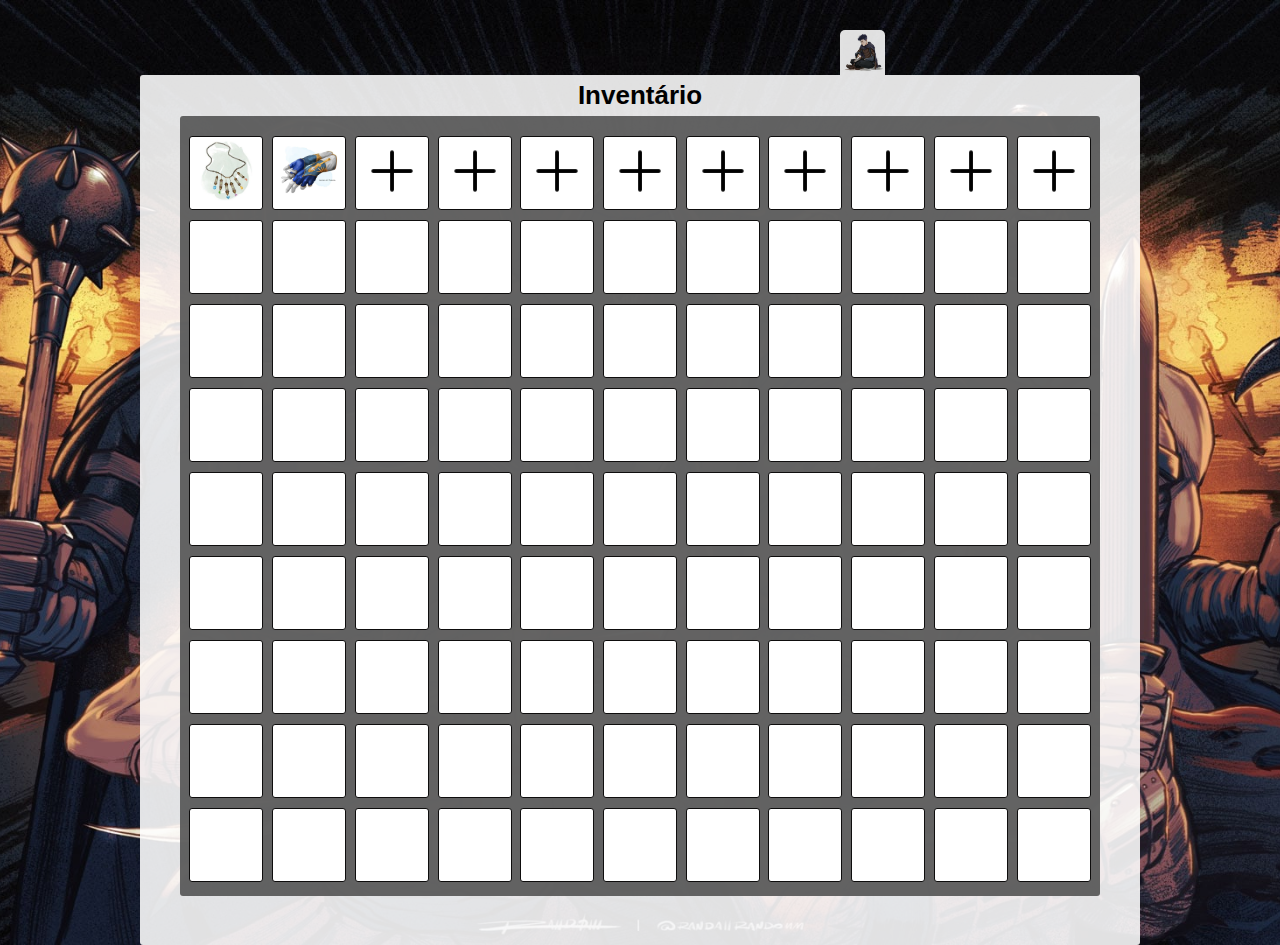
==== commit acd9dd43: "Centralização da ficha, CSS do Index Separado, Adição nas barras de progress, adição de um campo de " ====
--- a/Paginas/Invetario.html
+++ b/Paginas/Invetario.html
@@ -17,18 +17,14 @@
 		background-image: url("../Assests/Fundo.jpg");
 		background-repeat: no-repeat;
 		background-size: cover;
-		background-position: center center;
-	}
-
-/*	 */	
+		background-position: center;
+	}
 	#caixa{
 		width: 1000px;
-		height: 1700px;
-		position: relative;
-		left: 10%;
+		margin: 0 auto;
 		margin-top: 30px;
-	
-	}
+	}
+
 
 /*		Botão de voltar para Ficha*/
 	#Voltar{
@@ -40,7 +36,7 @@
 		border-top-right-radius: 5px;
 		cursor: pointer;
 		position: relative;
-		left: 70%;
+		left: 700px;
 	}
 	#fichaPersonImg{
 		width:40px;
@@ -66,11 +62,11 @@
 
 
 
-/*		Inventario 	*/
+/*		Ficha - Inventario 	*/
 	#inventario{
-		max-width: 1000px;
+		width: 100%;
 		min-width: 950px;
-		height: 900px;
+		height: 870px;
 		background-color: rgb(255, 255, 255, 0.88) ;
 		border-radius: 3px;
 	}
@@ -318,9 +314,9 @@
 					<div class="camposOcultos">	
 						<h5 class="nomeItem">Adicionar Item</h5>
 	
-						<span class="conteudo">""</span>
-							<h6 class="txtPropriedades">Propriedades</h6>
-						<span class="descricao">Recebe +1 em 6 Atributos a sua escolha e recebe 20 de Armadura Divina.</span>
+						<span class="conteudo">"Adicione uma legenda"</span>
+							<h6 class="txtPropriedades">Propriedades</h6>
+						<span class="descricao">Adicione as propriedades do item</span>
 						
 						<a href="#" class="linkFechar">Fechar</a>
 					</div>
